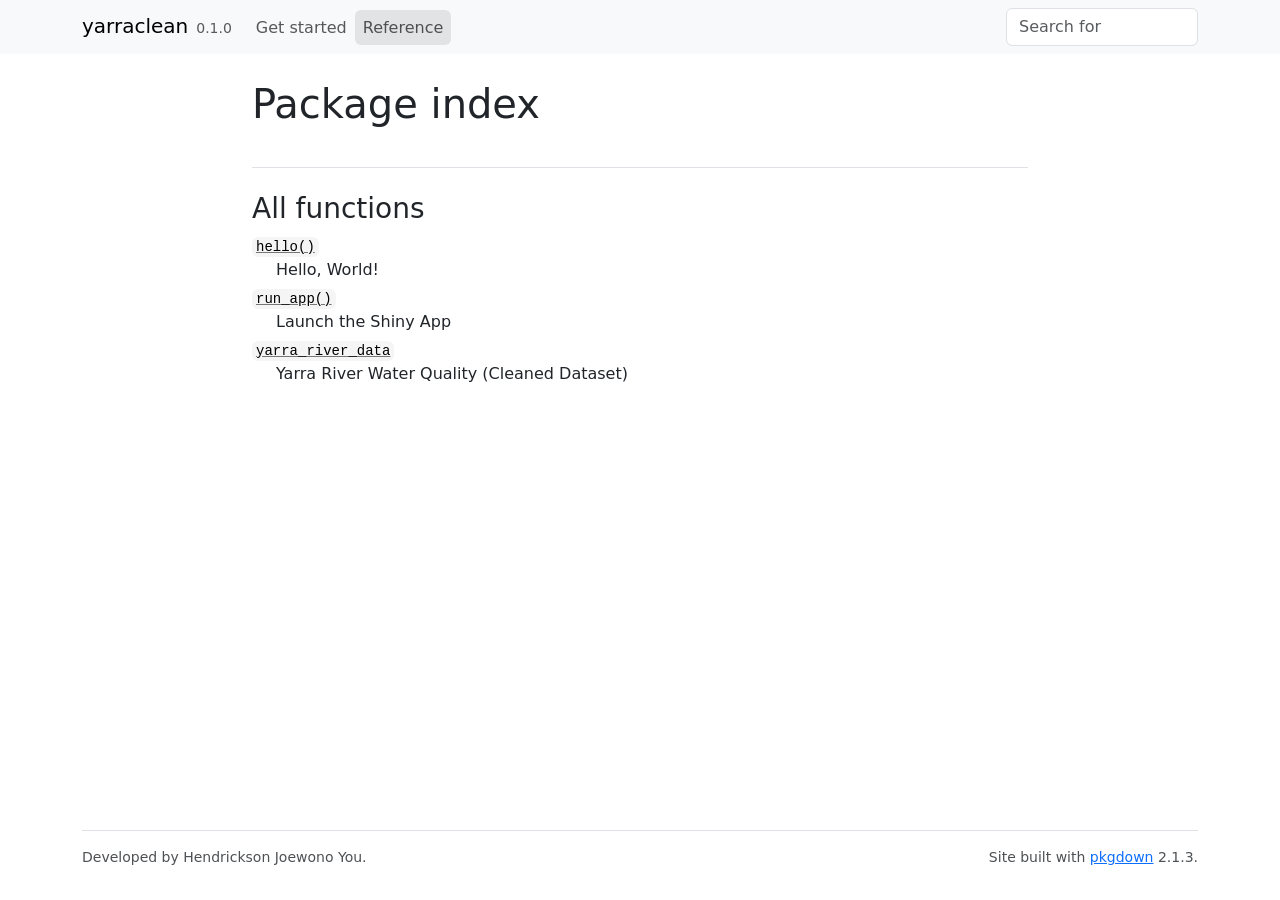
==== docs/reference/index.html @ 2f77b68e "git add docs" ====
<!DOCTYPE html>
<!-- Generated by pkgdown: do not edit by hand --><html lang="en"><head><meta http-equiv="Content-Type" content="text/html; charset=UTF-8"><meta charset="utf-8"><meta http-equiv="X-UA-Compatible" content="IE=edge"><meta name="viewport" content="width=device-width, initial-scale=1, shrink-to-fit=no"><title>Package index • yarraclean</title><script src="../deps/jquery-3.6.0/jquery-3.6.0.min.js"></script><meta name="viewport" content="width=device-width, initial-scale=1, shrink-to-fit=no"><link href="../deps/bootstrap-5.3.1/bootstrap.min.css" rel="stylesheet"><script src="../deps/bootstrap-5.3.1/bootstrap.bundle.min.js"></script><link href="../deps/font-awesome-6.5.2/css/all.min.css" rel="stylesheet"><link href="../deps/font-awesome-6.5.2/css/v4-shims.min.css" rel="stylesheet"><script src="../deps/headroom-0.11.0/headroom.min.js"></script><script src="../deps/headroom-0.11.0/jQuery.headroom.min.js"></script><script src="../deps/bootstrap-toc-1.0.1/bootstrap-toc.min.js"></script><script src="../deps/clipboard.js-2.0.11/clipboard.min.js"></script><script src="../deps/search-1.0.0/autocomplete.jquery.min.js"></script><script src="../deps/search-1.0.0/fuse.min.js"></script><script src="../deps/search-1.0.0/mark.min.js"></script><!-- pkgdown --><script src="../pkgdown.js"></script><meta property="og:title" content="Package index"></head><body>
    <a href="#main" class="visually-hidden-focusable">Skip to contents</a>


    <nav class="navbar navbar-expand-lg fixed-top bg-light" data-bs-theme="light" aria-label="Site navigation"><div class="container">

    <a class="navbar-brand me-2" href="../index.html">yarraclean</a>

    <small class="nav-text text-muted me-auto" data-bs-toggle="tooltip" data-bs-placement="bottom" title="">0.1.0</small>


    <button class="navbar-toggler" type="button" data-bs-toggle="collapse" data-bs-target="#navbar" aria-controls="navbar" aria-expanded="false" aria-label="Toggle navigation">
      <span class="navbar-toggler-icon"></span>
    </button>

    <div id="navbar" class="collapse navbar-collapse ms-3">
      <ul class="navbar-nav me-auto"><li class="nav-item"><a class="nav-link" href="../articles/yarraclean.html">Get started</a></li>
<li class="active nav-item"><a class="nav-link" href="../reference/index.html">Reference</a></li>
      </ul><ul class="navbar-nav"><li class="nav-item"><form class="form-inline" role="search">
 <input class="form-control" type="search" name="search-input" id="search-input" autocomplete="off" aria-label="Search site" placeholder="Search for" data-search-index="../search.json"></form></li>
      </ul></div>


  </div>
</nav><div class="container template-reference-index">
<div class="row">
  <main id="main" class="col-md-9"><div class="page-header">

      <h1>Package index</h1>
    </div>

    <div class="section level2">
      <h2 id="all-functions">All functions<a class="anchor" aria-label="anchor" href="#all-functions"></a></h2>




    </div><div class="section level2">




      <dl><dt>

          <code><a href="hello.html">hello()</a></code>

        </dt>
        <dd>Hello, World!</dd>
      </dl><dl><dt>

          <code><a href="run_app.html">run_app()</a></code>

        </dt>
        <dd>Launch the Shiny App</dd>
      </dl><dl><dt>

          <code><a href="yarra_river_data.html">yarra_river_data</a></code>

        </dt>
        <dd>Yarra River Water Quality (Cleaned Dataset)</dd>
      </dl></div>
  </main></div>


    <footer><div class="pkgdown-footer-left">
  <p>Developed by Hendrickson Joewono You.</p>
</div>

<div class="pkgdown-footer-right">
  <p>Site built with <a href="https://pkgdown.r-lib.org/" class="external-link">pkgdown</a> 2.1.3.</p>
</div>

    </footer></div>





  </body></html>
---- docs/deps/font-awesome-6.5.2/css/v4-shims.min.css ----
/*!
 * Font Awesome Free 6.5.2 by @fontawesome - https://fontawesome.com
 * License - https://fontawesome.com/license/free (Icons: CC BY 4.0, Fonts: SIL OFL 1.1, Code: MIT License)
 * Copyright 2024 Fonticons, Inc.
 */
.fa.fa-glass:before{content:"\f000"}.fa.fa-envelope-o{font-family:"Font Awesome 6 Free";font-weight:400}.fa.fa-envelope-o:before{content:"\f0e0"}.fa.fa-star-o{font-family:"Font Awesome 6 Free";font-weight:400}.fa.fa-star-o:before{content:"\f005"}.fa.fa-close:before,.fa.fa-remove:before{content:"\f00d"}.fa.fa-gear:before{content:"\f013"}.fa.fa-trash-o{font-family:"Font Awesome 6 Free";font-weight:400}.fa.fa-trash-o:before{content:"\f2ed"}.fa.fa-home:before{content:"\f015"}.fa.fa-file-o{font-family:"Font Awesome 6 Free";font-weight:400}.fa.fa-file-o:before{content:"\f15b"}.fa.fa-clock-o{font-family:"Font Awesome 6 Free";font-weight:400}.fa.fa-clock-o:before{content:"\f017"}.fa.fa-arrow-circle-o-down{font-family:"Font Awesome 6 Free";font-weight:400}.fa.fa-arrow-circle-o-down:before{content:"\f358"}.fa.fa-arrow-circle-o-up{font-family:"Font Awesome 6 Free";font-weight:400}.fa.fa-arrow-circle-o-up:before{content:"\f35b"}.fa.fa-play-circle-o{font-family:"Font Awesome 6 Free";font-weight:400}.fa.fa-play-circle-o:before{content:"\f144"}.fa.fa-repeat:before,.fa.fa-rotate-right:before{content:"\f01e"}.fa.fa-refresh:before{content:"\f021"}.fa.fa-list-alt{font-family:"Font Awesome 6 Free";font-weight:400}.fa.fa-list-alt:before{content:"\f022"}.fa.fa-dedent:before{content:"\f03b"}.fa.fa-video-camera:before{content:"\f03d"}.fa.fa-picture-o{font-family:"Font Awesome 6 Free";font-weight:400}.fa.fa-picture-o:before{content:"\f03e"}.fa.fa-photo{font-family:"Font Awesome 6 Free";font-weight:400}.fa.fa-photo:before{content:"\f03e"}.fa.fa-image{font-family:"Font Awesome 6 Free";font-weight:400}.fa.fa-image:before{content:"\f03e"}.fa.fa-map-marker:before{content:"\f3c5"}.fa.fa-pencil-square-o{font-family:"Font Awesome 6 Free";font-weight:400}.fa.fa-pencil-square-o:before{content:"\f044"}.fa.fa-edit{font-family:"Font Awesome 6 Free";font-weight:400}.fa.fa-edit:before{content:"\f044"}.fa.fa-share-square-o:before{content:"\f14d"}.fa.fa-check-square-o{font-family:"Font Awesome 6 Free";font-weight:400}.fa.fa-check-square-o:before{content:"\f14a"}.fa.fa-arrows:before{content:"\f0b2"}.fa.fa-times-circle-o{font-family:"Font Awesome 6 Free";font-weight:400}.fa.fa-times-circle-o:before{content:"\f057"}.fa.fa-check-circle-o{font-family:"Font Awesome 6 Free";font-weight:400}.fa.fa-check-circle-o:before{content:"\f058"}.fa.fa-mail-forward:before{content:"\f064"}.fa.fa-expand:before{content:"\f424"}.fa.fa-compress:before{content:"\f422"}.fa.fa-eye,.fa.fa-eye-slash{font-family:"Font Awesome 6 Free";font-weight:400}.fa.fa-warning:before{content:"\f071"}.fa.fa-calendar:before{content:"\f073"}.fa.fa-arrows-v:before{content:"\f338"}.fa.fa-arrows-h:before{content:"\f337"}.fa.fa-bar-chart-o:before,.fa.fa-bar-chart:before{content:"\e0e3"}.fa.fa-twitter-square{font-family:"Font Awesome 6 Brands";font-weight:400}.fa.fa-twitter-square:before{content:"\f081"}.fa.fa-facebook-square{font-family:"Font Awesome 6 Brands";font-weight:400}.fa.fa-facebook-square:before{content:"\f082"}.fa.fa-gears:before{content:"\f085"}.fa.fa-thumbs-o-up{font-family:"Font Awesome 6 Free";font-weight:400}.fa.fa-thumbs-o-up:before{content:"\f164"}.fa.fa-thumbs-o-down{font-family:"Font Awesome 6 Free";font-weight:400}.fa.fa-thumbs-o-down:before{content:"\f165"}.fa.fa-heart-o{font-family:"Font Awesome 6 Free";font-weight:400}.fa.fa-heart-o:before{content:"\f004"}.fa.fa-sign-out:before{content:"\f2f5"}.fa.fa-linkedin-square{font-family:"Font Awesome 6 Brands";font-weight:400}.fa.fa-linkedin-square:before{content:"\f08c"}.fa.fa-thumb-tack:before{content:"\f08d"}.fa.fa-external-link:before{content:"\f35d"}.fa.fa-sign-in:before{content:"\f2f6"}.fa.fa-github-square{font-family:"Font Awesome 6 Brands";font-weight:400}.fa.fa-github-square:before{content:"\f092"}.fa.fa-lemon-o{font-family:"Font Awesome 6 Free";font-weight:400}.fa.fa-lemon-o:before{content:"\f094"}.fa.fa-square-o{font-family:"Font Awesome 6 Free";font-weight:400}.fa.fa-square-o:before{content:"\f0c8"}.fa.fa-bookmark-o{font-family:"Font Awesome 6 Free";font-weight:400}.fa.fa-bookmark-o:before{content:"\f02e"}.fa.fa-facebook,.fa.fa-twitter{font-family:"Font Awesome 6 Brands";font-weight:400}.fa.fa-facebook:before{content:"\f39e"}.fa.fa-facebook-f{font-family:"Font Awesome 6 Brands";font-weight:400}.fa.fa-facebook-f:before{content:"\f39e"}.fa.fa-github{font-family:"Font Awesome 6 Brands";font-weight:400}.fa.fa-credit-card{font-family:"Font Awesome 6 Free";font-weight:400}.fa.fa-feed:before{content:"\f09e"}.fa.fa-hdd-o{font-family:"Font Awesome 6 Free";font-weight:400}.fa.fa-hdd-o:before{content:"\f0a0"}.fa.fa-hand-o-right{font-family:"Font Awesome 6 Free";font-weight:400}.fa.fa-hand-o-right:before{content:"\f0a4"}.fa.fa-hand-o-left{font-family:"Font Awesome 6 Free";font-weight:400}.fa.fa-hand-o-left:before{content:"\f0a5"}.fa.fa-hand-o-up{font-family:"Font Awesome 6 Free";font-weight:400}.fa.fa-hand-o-up:before{content:"\f0a6"}.fa.fa-hand-o-down{font-family:"Font Awesome 6 Free";font-weight:400}.fa.fa-hand-o-down:before{content:"\f0a7"}.fa.fa-globe:before{content:"\f57d"}.fa.fa-tasks:before{content:"\f828"}.fa.fa-arrows-alt:before{content:"\f31e"}.fa.fa-group:before{content:"\f0c0"}.fa.fa-chain:before{content:"\f0c1"}.fa.fa-cut:before{content:"\f0c4"}.fa.fa-files-o{font-family:"Font Awesome 6 Free";font-weight:400}.fa.fa-files-o:before{content:"\f0c5"}.fa.fa-floppy-o{font-family:"Font Awesome 6 Free";font-weight:400}.fa.fa-floppy-o:before{content:"\f0c7"}.fa.fa-save{font-family:"Font Awesome 6 Free";font-weight:400}.fa.fa-save:before{content:"\f0c7"}.fa.fa-navicon:before,.fa.fa-reorder:before{content:"\f0c9"}.fa.fa-magic:before{content:"\e2ca"}.fa.fa-pinterest,.fa.fa-pinterest-square{font-family:"Font Awesome 6 Brands";font-weight:400}.fa.fa-pinterest-square:before{content:"\f0d3"}.fa.fa-google-plus-square{font-family:"Font Awesome 6 Brands";font-weight:400}.fa.fa-google-plus-square:before{content:"\f0d4"}.fa.fa-google-plus{font-family:"Font Awesome 6 Brands";font-weight:400}.fa.fa-google-plus:before{content:"\f0d5"}.fa.fa-money:before{content:"\f3d1"}.fa.fa-unsorted:before{content:"\f0dc"}.fa.fa-sort-desc:before{content:"\f0dd"}.fa.fa-sort-asc:before{content:"\f0de"}.fa.fa-linkedin{font-family:"Font Awesome 6 Brands";font-weight:400}.fa.fa-linkedin:before{content:"\f0e1"}.fa.fa-rotate-left:before{content:"\f0e2"}.fa.fa-legal:before{content:"\f0e3"}.fa.fa-dashboard:before,.fa.fa-tachometer:before{content:"\f625"}.fa.fa-comment-o{font-family:"Font Awesome 6 Free";font-weight:400}.fa.fa-comment-o:before{content:"\f075"}.fa.fa-comments-o{font-family:"Font Awesome 6 Free";font-weight:400}.fa.fa-comments-o:before{content:"\f086"}.fa.fa-flash:before{content:"\f0e7"}.fa.fa-clipboard:before{content:"\f0ea"}.fa.fa-lightbulb-o{font-family:"Font Awesome 6 Free";font-weight:400}.fa.fa-lightbulb-o:before{content:"\f0eb"}.fa.fa-exchange:before{content:"\f362"}.fa.fa-cloud-download:before{content:"\f0ed"}.fa.fa-cloud-upload:before{content:"\f0ee"}.fa.fa-bell-o{font-family:"Font Awesome 6 Free";font-weight:400}.fa.fa-bell-o:before{content:"\f0f3"}.fa.fa-cutlery:before{content:"\f2e7"}.fa.fa-file-text-o{font-family:"Font Awesome 6 Free";font-weight:400}.fa.fa-file-text-o:before{content:"\f15c"}.fa.fa-building-o{font-family:"Font Awesome 6 Free";font-weight:400}.fa.fa-building-o:before{content:"\f1ad"}.fa.fa-hospital-o{font-family:"Font Awesome 6 Free";font-weight:400}.fa.fa-hospital-o:before{content:"\f0f8"}.fa.fa-tablet:before{content:"\f3fa"}.fa.fa-mobile-phone:before,.fa.fa-mobile:before{content:"\f3cd"}.fa.fa-circle-o{font-family:"Font Awesome 6 Free";font-weight:400}.fa.fa-circle-o:before{content:"\f111"}.fa.fa-mail-reply:before{content:"\f3e5"}.fa.fa-github-alt{font-family:"Font Awesome 6 Brands";font-weight:400}.fa.fa-folder-o{font-family:"Font Awesome 6 Free";font-weight:400}.fa.fa-folder-o:before{content:"\f07b"}.fa.fa-folder-open-o{font-family:"Font Awesome 6 Free";font-weight:400}.fa.fa-folder-open-o:before{content:"\f07c"}.fa.fa-smile-o{font-family:"Font Awesome 6 Free";font-weight:400}.fa.fa-smile-o:before{content:"\f118"}.fa.fa-frown-o{font-family:"Font Awesome 6 Free";font-weight:400}.fa.fa-frown-o:before{content:"\f119"}.fa.fa-meh-o{font-family:"Font Awesome 6 Free";font-weight:400}.fa.fa-meh-o:before{content:"\f11a"}.fa.fa-keyboard-o{font-family:"Font Awesome 6 Free";font-weight:400}.fa.fa-keyboard-o:before{content:"\f11c"}.fa.fa-flag-o{font-family:"Font Awesome 6 Free";font-weight:400}.fa.fa-flag-o:before{content:"\f024"}.fa.fa-mail-reply-all:before{content:"\f122"}.fa.fa-star-half-o{font-family:"Font Awesome 6 Free";font-weight:400}.fa.fa-star-half-o:before{content:"\f5c0"}.fa.fa-star-half-empty{font-family:"Font Awesome 6 Free";font-weight:400}.fa.fa-star-half-empty:before{content:"\f5c0"}.fa.fa-star-half-full{font-family:"Font Awesome 6 Free";font-weight:400}.fa.fa-star-half-full:before{content:"\f5c0"}.fa.fa-code-fork:before{content:"\f126"}.fa.fa-chain-broken:before,.fa.fa-unlink:before{content:"\f127"}.fa.fa-calendar-o{font-family:"Font Awesome 6 Free";font-weight:400}.fa.fa-calendar-o:before{content:"\f133"}.fa.fa-css3,.fa.fa-html5,.fa.fa-maxcdn{font-family:"Font Awesome 6 Brands";font-weight:400}.fa.fa-unlock-alt:before{content:"\f09c"}.fa.fa-minus-square-o{font-family:"Font Awesome 6 Free";font-weight:400}.fa.fa-minus-square-o:before{content:"\f146"}.fa.fa-level-up:before{content:"\f3bf"}.fa.fa-level-down:before{content:"\f3be"}.fa.fa-pencil-square:before{content:"\f14b"}.fa.fa-external-link-square:before{content:"\f360"}.fa.fa-compass{font-family:"Font Awesome 6 Free";font-weight:400}.fa.fa-caret-square-o-down{font-family:"Font Awesome 6 Free";font-weight:400}.fa.fa-caret-square-o-down:before{content:"\f150"}.fa.fa-toggle-down{font-family:"Font Awesome 6 Free";font-weight:400}.fa.fa-toggle-down:before{content:"\f150"}.fa.fa-caret-square-o-up{font-family:"Font Awesome 6 Free";font-weight:400}.fa.fa-caret-square-o-up:before{content:"\f151"}.fa.fa-toggle-up{font-family:"Font Awesome 6 Free";font-weight:400}.fa.fa-toggle-up:before{content:"\f151"}.fa.fa-caret-square-o-right{font-family:"Font Awesome 6 Free";font-weight:400}.fa.fa-caret-square-o-right:before{content:"\f152"}.fa.fa-toggle-right{font-family:"Font Awesome 6 Free";font-weight:400}.fa.fa-toggle-right:before{content:"\f152"}.fa.fa-eur:before,.fa.fa-euro:before{content:"\f153"}.fa.fa-gbp:before{content:"\f154"}.fa.fa-dollar:before,.fa.fa-usd:before{content:"\24"}.fa.fa-inr:before,.fa.fa-rupee:before{content:"\e1bc"}.fa.fa-cny:before,.fa.fa-jpy:before,.fa.fa-rmb:before,.fa.fa-yen:before{content:"\f157"}.fa.fa-rouble:before,.fa.fa-rub:before,.fa.fa-ruble:before{content:"\f158"}.fa.fa-krw:before,.fa.fa-won:before{content:"\f159"}.fa.fa-bitcoin,.fa.fa-btc{font-family:"Font Awesome 6 Brands";font-weight:400}.fa.fa-bitcoin:before{content:"\f15a"}.fa.fa-file-text:before{content:"\f15c"}.fa.fa-sort-alpha-asc:before{content:"\f15d"}.fa.fa-sort-alpha-desc:before{content:"\f881"}.fa.fa-sort-amount-asc:before{content:"\f884"}.fa.fa-sort-amount-desc:before{content:"\f160"}.fa.fa-sort-numeric-asc:before{content:"\f162"}.fa.fa-sort-numeric-desc:before{content:"\f886"}.fa.fa-youtube-square{font-family:"Font Awesome 6 Brands";font-weight:400}.fa.fa-youtube-square:before{content:"\f431"}.fa.fa-xing,.fa.fa-xing-square,.fa.fa-youtube{font-family:"Font Awesome 6 Brands";font-weight:400}.fa.fa-xing-square:before{content:"\f169"}.fa.fa-youtube-play{font-family:"Font Awesome 6 Brands";font-weight:400}.fa.fa-youtube-play:before{content:"\f167"}.fa.fa-adn,.fa.fa-bitbucket,.fa.fa-bitbucket-square,.fa.fa-dropbox,.fa.fa-flickr,.fa.fa-instagram,.fa.fa-stack-overflow{font-family:"Font Awesome 6 Brands";font-weight:400}.fa.fa-bitbucket-square:before{content:"\f171"}.fa.fa-tumblr,.fa.fa-tumblr-square{font-family:"Font Awesome 6 Brands";font-weight:400}.fa.fa-tumblr-square:before{content:"\f174"}.fa.fa-long-arrow-down:before{content:"\f309"}.fa.fa-long-arrow-up:before{content:"\f30c"}.fa.fa-long-arrow-left:before{content:"\f30a"}.fa.fa-long-arrow-right:before{content:"\f30b"}.fa.fa-android,.fa.fa-apple,.fa.fa-dribbble,.fa.fa-foursquare,.fa.fa-gittip,.fa.fa-gratipay,.fa.fa-linux,.fa.fa-skype,.fa.fa-trello,.fa.fa-windows{font-family:"Font Awesome 6 Brands";font-weight:400}.fa.fa-gittip:before{content:"\f184"}.fa.fa-sun-o{font-family:"Font Awesome 6 Free";font-weight:400}.fa.fa-sun-o:before{content:"\f185"}.fa.fa-moon-o{font-family:"Font Awesome 6 Free";font-weight:400}.fa.fa-moon-o:before{content:"\f186"}.fa.fa-pagelines,.fa.fa-renren,.fa.fa-stack-exchange,.fa.fa-vk,.fa.fa-weibo{font-family:"Font Awesome 6 Brands";font-weight:400}.fa.fa-arrow-circle-o-right{font-family:"Font Awesome 6 Free";font-weight:400}.fa.fa-arrow-circle-o-right:before{content:"\f35a"}.fa.fa-arrow-circle-o-left{font-family:"Font Awesome 6 Free";font-weight:400}.fa.fa-arrow-circle-o-left:before{content:"\f359"}.fa.fa-caret-square-o-left{font-family:"Font Awesome 6 Free";font-weight:400}.fa.fa-caret-square-o-left:before{content:"\f191"}.fa.fa-toggle-left{font-family:"Font Awesome 6 Free";font-weight:400}.fa.fa-toggle-left:before{content:"\f191"}.fa.fa-dot-circle-o{font-family:"Font Awesome 6 Free";font-weight:400}.fa.fa-dot-circle-o:before{content:"\f192"}.fa.fa-vimeo-square{font-family:"Font Awesome 6 Brands";font-weight:400}.fa.fa-vimeo-square:before{content:"\f194"}.fa.fa-try:before,.fa.fa-turkish-lira:before{content:"\e2bb"}.fa.fa-plus-square-o{font-family:"Font Awesome 6 Free";font-weight:400}.fa.fa-plus-square-o:before{content:"\f0fe"}.fa.fa-openid,.fa.fa-slack,.fa.fa-wordpress{font-family:"Font Awesome 6 Brands";font-weight:400}.fa.fa-bank:before,.fa.fa-institution:before{content:"\f19c"}.fa.fa-mortar-board:before{content:"\f19d"}.fa.fa-google,.fa.fa-reddit,.fa.fa-reddit-square,.fa.fa-yahoo{font-family:"Font Awesome 6 Brands";font-weight:400}.fa.fa-reddit-square:before{content:"\f1a2"}.fa.fa-behance,.fa.fa-behance-square,.fa.fa-delicious,.fa.fa-digg,.fa.fa-drupal,.fa.fa-joomla,.fa.fa-pied-piper-alt,.fa.fa-pied-piper-pp,.fa.fa-stumbleupon,.fa.fa-stumbleupon-circle{font-family:"Font Awesome 6 Brands";font-weight:400}.fa.fa-behance-square:before{content:"\f1b5"}.fa.fa-steam,.fa.fa-steam-square{font-family:"Font Awesome 6 Brands";font-weight:400}.fa.fa-steam-square:before{content:"\f1b7"}.fa.fa-automobile:before{content:"\f1b9"}.fa.fa-cab:before{content:"\f1ba"}.fa.fa-deviantart,.fa.fa-soundcloud,.fa.fa-spotify{font-family:"Font Awesome 6 Brands";font-weight:400}.fa.fa-file-pdf-o{font-family:"Font Awesome 6 Free";font-weight:400}.fa.fa-file-pdf-o:before{content:"\f1c1"}.fa.fa-file-word-o{font-family:"Font Awesome 6 Free";font-weight:400}.fa.fa-file-word-o:before{content:"\f1c2"}.fa.fa-file-excel-o{font-family:"Font Awesome 6 Free";font-weight:400}.fa.fa-file-excel-o:before{content:"\f1c3"}.fa.fa-file-powerpoint-o{font-family:"Font Awesome 6 Free";font-weight:400}.fa.fa-file-powerpoint-o:before{content:"\f1c4"}.fa.fa-file-image-o{font-family:"Font Awesome 6 Free";font-weight:400}.fa.fa-file-image-o:before{content:"\f1c5"}.fa.fa-file-photo-o{font-family:"Font Awesome 6 Free";font-weight:400}.fa.fa-file-photo-o:before{content:"\f1c5"}.fa.fa-file-picture-o{font-family:"Font Awesome 6 Free";font-weight:400}.fa.fa-file-picture-o:before{content:"\f1c5"}.fa.fa-file-archive-o{font-family:"Font Awesome 6 Free";font-weight:400}.fa.fa-file-archive-o:before{content:"\f1c6"}.fa.fa-file-zip-o{font-family:"Font Awesome 6 Free";font-weight:400}.fa.fa-file-zip-o:before{content:"\f1c6"}.fa.fa-file-audio-o{font-family:"Font Awesome 6 Free";font-weight:400}.fa.fa-file-audio-o:before{content:"\f1c7"}.fa.fa-file-sound-o{font-family:"Font Awesome 6 Free";font-weight:400}.fa.fa-file-sound-o:before{content:"\f1c7"}.fa.fa-file-video-o{font-family:"Font Awesome 6 Free";font-weight:400}.fa.fa-file-video-o:before{content:"\f1c8"}.fa.fa-file-movie-o{font-family:"Font Awesome 6 Free";font-weight:400}.fa.fa-file-movie-o:before{content:"\f1c8"}.fa.fa-file-code-o{font-family:"Font Awesome 6 Free";font-weight:400}.fa.fa-file-code-o:before{content:"\f1c9"}.fa.fa-codepen,.fa.fa-jsfiddle,.fa.fa-vine{font-family:"Font Awesome 6 Brands";font-weight:400}.fa.fa-life-bouy:before,.fa.fa-life-buoy:before,.fa.fa-life-saver:before,.fa.fa-support:before{content:"\f1cd"}.fa.fa-circle-o-notch:before{content:"\f1ce"}.fa.fa-ra,.fa.fa-rebel{font-family:"Font Awesome 6 Brands";font-weight:400}.fa.fa-ra:before{content:"\f1d0"}.fa.fa-resistance{font-family:"Font Awesome 6 Brands";font-weight:400}.fa.fa-resistance:before{content:"\f1d0"}.fa.fa-empire,.fa.fa-ge{font-family:"Font Awesome 6 Brands";font-weight:400}.fa.fa-ge:before{content:"\f1d1"}.fa.fa-git-square{font-family:"Font Awesome 6 Brands";font-weight:400}.fa.fa-git-square:before{content:"\f1d2"}.fa.fa-git,.fa.fa-hacker-news,.fa.fa-y-combinator-square{font-family:"Font Awesome 6 Brands";font-weight:400}.fa.fa-y-combinator-square:before{content:"\f1d4"}.fa.fa-yc-square{font-family:"Font Awesome 6 Brands";font-weight:400}.fa.fa-yc-square:before{content:"\f1d4"}.fa.fa-qq,.fa.fa-tencent-weibo,.fa.fa-wechat,.fa.fa-weixin{font-family:"Font Awesome 6 Brands";font-weight:400}.fa.fa-wechat:before{content:"\f1d7"}.fa.fa-send:before{content:"\f1d8"}.fa.fa-paper-plane-o{font-family:"Font Awesome 6 Free";font-weight:400}.fa.fa-paper-plane-o:before{content:"\f1d8"}.fa.fa-send-o{font-family:"Font Awesome 6 Free";font-weight:400}.fa.fa-send-o:before{content:"\f1d8"}.fa.fa-circle-thin{font-family:"Font Awesome 6 Free";font-weight:400}.fa.fa-circle-thin:before{content:"\f111"}.fa.fa-header:before{content:"\f1dc"}.fa.fa-futbol-o{font-family:"Font Awesome 6 Free";font-weight:400}.fa.fa-futbol-o:before{content:"\f1e3"}.fa.fa-soccer-ball-o{font-family:"Font Awesome 6 Free";font-weight:400}.fa.fa-soccer-ball-o:before{content:"\f1e3"}.fa.fa-slideshare,.fa.fa-twitch,.fa.fa-yelp{font-family:"Font Awesome 6 Brands";font-weight:400}.fa.fa-newspaper-o{font-family:"Font Awesome 6 Free";font-weight:400}.fa.fa-newspaper-o:before{content:"\f1ea"}.fa.fa-cc-amex,.fa.fa-cc-discover,.fa.fa-cc-mastercard,.fa.fa-cc-paypal,.fa.fa-cc-stripe,.fa.fa-cc-visa,.fa.fa-google-wallet,.fa.fa-paypal{font-family:"Font Awesome 6 Brands";font-weight:400}.fa.fa-bell-slash-o{font-family:"Font Awesome 6 Free";font-weight:400}.fa.fa-bell-slash-o:before{content:"\f1f6"}.fa.fa-trash:before{content:"\f2ed"}.fa.fa-copyright{font-family:"Font Awesome 6 Free";font-weight:400}.fa.fa-eyedropper:before{content:"\f1fb"}.fa.fa-area-chart:before{content:"\f1fe"}.fa.fa-pie-chart:before{content:"\f200"}.fa.fa-line-chart:before{content:"\f201"}.fa.fa-lastfm,.fa.fa-lastfm-square{font-family:"Font Awesome 6 Brands";font-weight:400}.fa.fa-lastfm-square:before{content:"\f203"}.fa.fa-angellist,.fa.fa-ioxhost{font-family:"Font Awesome 6 Brands";font-weight:400}.fa.fa-cc{font-family:"Font Awesome 6 Free";font-weight:400}.fa.fa-cc:before{content:"\f20a"}.fa.fa-ils:before,.fa.fa-shekel:before,.fa.fa-sheqel:before{content:"\f20b"}.fa.fa-buysellads,.fa.fa-connectdevelop,.fa.fa-dashcube,.fa.fa-forumbee,.fa.fa-leanpub,.fa.fa-sellsy,.fa.fa-shirtsinbulk,.fa.fa-simplybuilt,.fa.fa-skyatlas{font-family:"Font Awesome 6 Brands";font-weight:400}.fa.fa-diamond{font-family:"Font Awesome 6 Free";font-weight:400}.fa.fa-diamond:before{content:"\f3a5"}.fa.fa-intersex:before,.fa.fa-transgender:before{content:"\f224"}.fa.fa-transgender-alt:before{content:"\f225"}.fa.fa-facebook-official{font-family:"Font Awesome 6 Brands";font-weight:400}.fa.fa-facebook-official:before{content:"\f09a"}.fa.fa-pinterest-p,.fa.fa-whatsapp{font-family:"Font Awesome 6 Brands";font-weight:400}.fa.fa-hotel:before{content:"\f236"}.fa.fa-medium,.fa.fa-viacoin,.fa.fa-y-combinator,.fa.fa-yc{font-family:"Font Awesome 6 Brands";font-weight:400}.fa.fa-yc:before{content:"\f23b"}.fa.fa-expeditedssl,.fa.fa-opencart,.fa.fa-optin-monster{font-family:"Font Awesome 6 Brands";font-weight:400}.fa.fa-battery-4:before,.fa.fa-battery:before{content:"\f240"}.fa.fa-battery-3:before{content:"\f241"}.fa.fa-battery-2:before{content:"\f242"}.fa.fa-battery-1:before{content:"\f243"}.fa.fa-battery-0:before{content:"\f244"}.fa.fa-object-group,.fa.fa-object-ungroup,.fa.fa-sticky-note-o{font-family:"Font Awesome 6 Free";font-weight:400}.fa.fa-sticky-note-o:before{content:"\f249"}.fa.fa-cc-diners-club,.fa.fa-cc-jcb{font-family:"Font Awesome 6 Brands";font-weight:400}.fa.fa-clone{font-family:"Font Awesome 6 Free";font-weight:400}.fa.fa-hourglass-o:before{content:"\f254"}.fa.fa-hourglass-1:before{content:"\f251"}.fa.fa-hourglass-2:before{content:"\f252"}.fa.fa-hourglass-3:before{content:"\f253"}.fa.fa-hand-rock-o{font-family:"Font Awesome 6 Free";font-weight:400}.fa.fa-hand-rock-o:before{content:"\f255"}.fa.fa-hand-grab-o{font-family:"Font Awesome 6 Free";font-weight:400}.fa.fa-hand-grab-o:before{content:"\f255"}.fa.fa-hand-paper-o{font-family:"Font Awesome 6 Free";font-weight:400}.fa.fa-hand-paper-o:before{content:"\f256"}.fa.fa-hand-stop-o{font-family:"Font Awesome 6 Free";font-weight:400}.fa.fa-hand-stop-o:before{content:"\f256"}.fa.fa-hand-scissors-o{font-family:"Font Awesome 6 Free";font-weight:400}.fa.fa-hand-scissors-o:before{content:"\f257"}.fa.fa-hand-lizard-o{font-family:"Font Awesome 6 Free";font-weight:400}.fa.fa-hand-lizard-o:before{content:"\f258"}.fa.fa-hand-spock-o{font-family:"Font Awesome 6 Free";font-weight:400}.fa.fa-hand-spock-o:before{content:"\f259"}.fa.fa-hand-pointer-o{font-family:"Font Awesome 6 Free";font-weight:400}.fa.fa-hand-pointer-o:before{content:"\f25a"}.fa.fa-hand-peace-o{font-family:"Font Awesome 6 Free";font-weight:400}.fa.fa-hand-peace-o:before{content:"\f25b"}.fa.fa-registered{font-family:"Font Awesome 6 Free";font-weight:400}.fa.fa-creative-commons,.fa.fa-gg,.fa.fa-gg-circle,.fa.fa-odnoklassniki,.fa.fa-odnoklassniki-square{font-family:"Font Awesome 6 Brands";font-weight:400}.fa.fa-odnoklassniki-square:before{content:"\f264"}.fa.fa-chrome,.fa.fa-firefox,.fa.fa-get-pocket,.fa.fa-internet-explorer,.fa.fa-opera,.fa.fa-safari,.fa.fa-wikipedia-w{font-family:"Font Awesome 6 Brands";font-weight:400}.fa.fa-television:before{content:"\f26c"}.fa.fa-500px,.fa.fa-amazon,.fa.fa-contao{font-family:"Font Awesome 6 Brands";font-weight:400}.fa.fa-calendar-plus-o{font-family:"Font Awesome 6 Free";font-weight:400}.fa.fa-calendar-plus-o:before{content:"\f271"}.fa.fa-calendar-minus-o{font-family:"Font Awesome 6 Free";font-weight:400}.fa.fa-calendar-minus-o:before{content:"\f272"}.fa.fa-calendar-times-o{font-family:"Font Awesome 6 Free";font-weight:400}.fa.fa-calendar-times-o:before{content:"\f273"}.fa.fa-calendar-check-o{font-family:"Font Awesome 6 Free";font-weight:400}.fa.fa-calendar-check-o:before{content:"\f274"}.fa.fa-map-o{font-family:"Font Awesome 6 Free";font-weight:400}.fa.fa-map-o:before{content:"\f279"}.fa.fa-commenting:before{content:"\f4ad"}.fa.fa-commenting-o{font-family:"Font Awesome 6 Free";font-weight:400}.fa.fa-commenting-o:before{content:"\f4ad"}.fa.fa-houzz,.fa.fa-vimeo{font-family:"Font Awesome 6 Brands";font-weight:400}.fa.fa-vimeo:before{content:"\f27d"}.fa.fa-black-tie,.fa.fa-edge,.fa.fa-fonticons,.fa.fa-reddit-alien{font-family:"Font Awesome 6 Brands";font-weight:400}.fa.fa-credit-card-alt:before{content:"\f09d"}.fa.fa-codiepie,.fa.fa-fort-awesome,.fa.fa-mixcloud,.fa.fa-modx,.fa.fa-product-hunt,.fa.fa-scribd,.fa.fa-usb{font-family:"Font Awesome 6 Brands";font-weight:400}.fa.fa-pause-circle-o{font-family:"Font Awesome 6 Free";font-weight:400}.fa.fa-pause-circle-o:before{content:"\f28b"}.fa.fa-stop-circle-o{font-family:"Font Awesome 6 Free";font-weight:400}.fa.fa-stop-circle-o:before{content:"\f28d"}.fa.fa-bluetooth,.fa.fa-bluetooth-b,.fa.fa-envira,.fa.fa-gitlab,.fa.fa-wheelchair-alt,.fa.fa-wpbeginner,.fa.fa-wpforms{font-family:"Font Awesome 6 Brands";font-weight:400}.fa.fa-wheelchair-alt:before{content:"\f368"}.fa.fa-question-circle-o{font-family:"Font Awesome 6 Free";font-weight:400}.fa.fa-question-circle-o:before{content:"\f059"}.fa.fa-volume-control-phone:before{content:"\f2a0"}.fa.fa-asl-interpreting:before{content:"\f2a3"}.fa.fa-deafness:before,.fa.fa-hard-of-hearing:before{content:"\f2a4"}.fa.fa-glide,.fa.fa-glide-g{font-family:"Font Awesome 6 Brands";font-weight:400}.fa.fa-signing:before{content:"\f2a7"}.fa.fa-viadeo,.fa.fa-viadeo-square{font-family:"Font Awesome 6 Brands";font-weight:400}.fa.fa-viadeo-square:before{content:"\f2aa"}.fa.fa-snapchat,.fa.fa-snapchat-ghost{font-family:"Font Awesome 6 Brands";font-weight:400}.fa.fa-snapchat-ghost:before{content:"\f2ab"}.fa.fa-snapchat-square{font-family:"Font Awesome 6 Brands";font-weight:400}.fa.fa-snapchat-square:before{content:"\f2ad"}.fa.fa-first-order,.fa.fa-google-plus-official,.fa.fa-pied-piper,.fa.fa-themeisle,.fa.fa-yoast{font-family:"Font Awesome 6 Brands";font-weight:400}.fa.fa-google-plus-official:before{content:"\f2b3"}.fa.fa-google-plus-circle{font-family:"Font Awesome 6 Brands";font-weight:400}.fa.fa-google-plus-circle:before{content:"\f2b3"}.fa.fa-fa,.fa.fa-font-awesome{font-family:"Font Awesome 6 Brands";font-weight:400}.fa.fa-fa:before{content:"\f2b4"}.fa.fa-handshake-o{font-family:"Font Awesome 6 Free";font-weight:400}.fa.fa-handshake-o:before{content:"\f2b5"}.fa.fa-envelope-open-o{font-family:"Font Awesome 6 Free";font-weight:400}.fa.fa-envelope-open-o:before{content:"\f2b6"}.fa.fa-linode{font-family:"Font Awesome 6 Brands";font-weight:400}.fa.fa-address-book-o{font-family:"Font Awesome 6 Free";font-weight:400}.fa.fa-address-book-o:before{content:"\f2b9"}.fa.fa-vcard:before{content:"\f2bb"}.fa.fa-address-card-o{font-family:"Font Awesome 6 Free";font-weight:400}.fa.fa-address-card-o:before{content:"\f2bb"}.fa.fa-vcard-o{font-family:"Font Awesome 6 Free";font-weight:400}.fa.fa-vcard-o:before{content:"\f2bb"}.fa.fa-user-circle-o{font-family:"Font Awesome 6 Free";font-weight:400}.fa.fa-user-circle-o:before{content:"\f2bd"}.fa.fa-user-o{font-family:"Font Awesome 6 Free";font-weight:400}.fa.fa-user-o:before{content:"\f007"}.fa.fa-id-badge{font-family:"Font Awesome 6 Free";font-weight:400}.fa.fa-drivers-license:before{content:"\f2c2"}.fa.fa-id-card-o{font-family:"Font Awesome 6 Free";font-weight:400}.fa.fa-id-card-o:before{content:"\f2c2"}.fa.fa-drivers-license-o{font-family:"Font Awesome 6 Free";font-weight:400}.fa.fa-drivers-license-o:before{content:"\f2c2"}.fa.fa-free-code-camp,.fa.fa-quora,.fa.fa-telegram{font-family:"Font Awesome 6 Brands";font-weight:400}.fa.fa-thermometer-4:before,.fa.fa-thermometer:before{content:"\f2c7"}.fa.fa-thermometer-3:before{content:"\f2c8"}.fa.fa-thermometer-2:before{content:"\f2c9"}.fa.fa-thermometer-1:before{content:"\f2ca"}.fa.fa-thermometer-0:before{content:"\f2cb"}.fa.fa-bathtub:before,.fa.fa-s15:before{content:"\f2cd"}.fa.fa-window-maximize,.fa.fa-window-restore{font-family:"Font Awesome 6 Free";font-weight:400}.fa.fa-times-rectangle:before{content:"\f410"}.fa.fa-window-close-o{font-family:"Font Awesome 6 Free";font-weight:400}.fa.fa-window-close-o:before{content:"\f410"}.fa.fa-times-rectangle-o{font-family:"Font Awesome 6 Free";font-weight:400}.fa.fa-times-rectangle-o:before{content:"\f410"}.fa.fa-bandcamp,.fa.fa-eercast,.fa.fa-etsy,.fa.fa-grav,.fa.fa-imdb,.fa.fa-ravelry{font-family:"Font Awesome 6 Brands";font-weight:400}.fa.fa-eercast:before{content:"\f2da"}.fa.fa-snowflake-o{font-family:"Font Awesome 6 Free";font-weight:400}.fa.fa-snowflake-o:before{content:"\f2dc"}.fa.fa-meetup,.fa.fa-superpowers,.fa.fa-wpexplorer{font-family:"Font Awesome 6 Brands";font-weight:400}
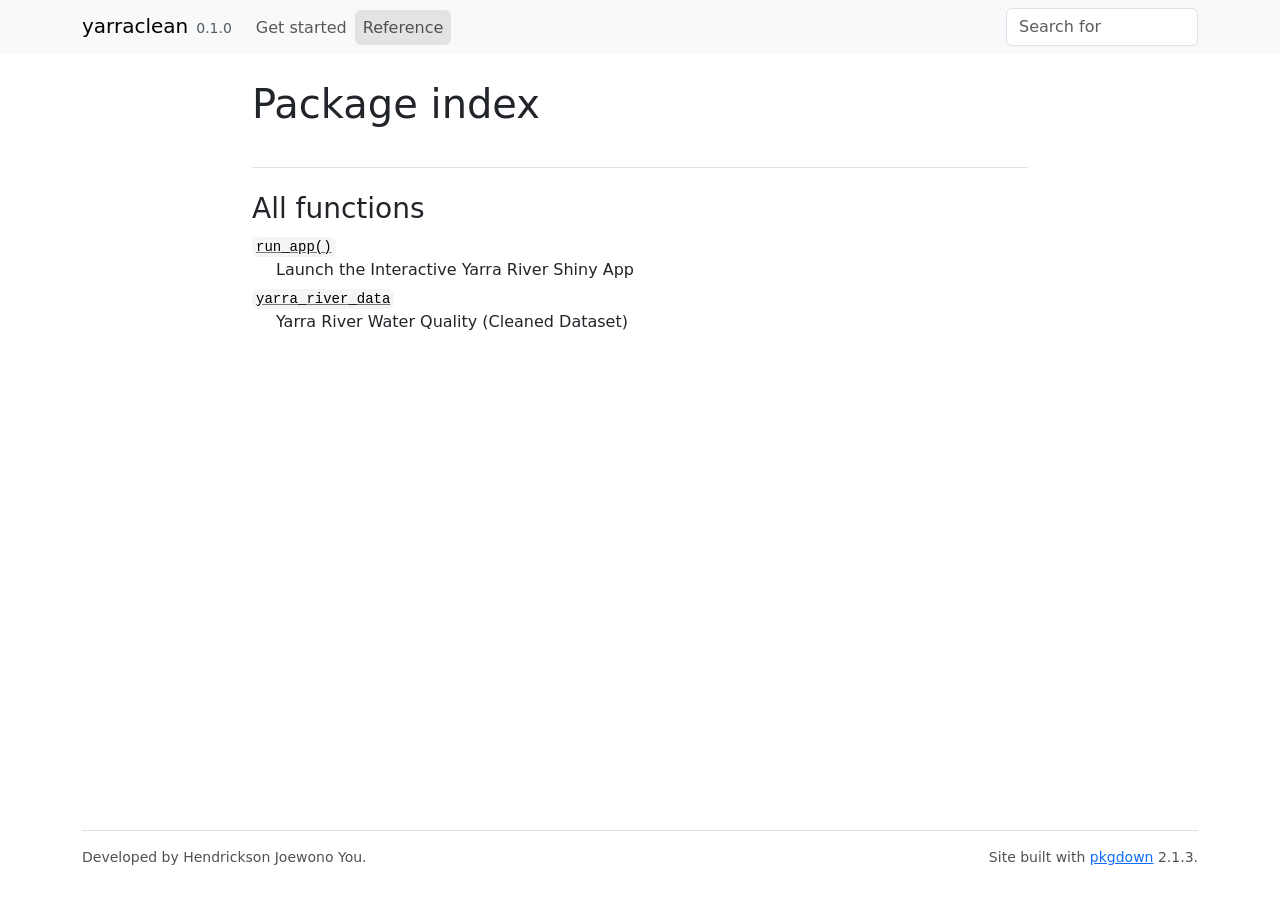
==== commit f36661af: "final refinements" ====
--- a/docs/reference/index.html
+++ b/docs/reference/index.html
@@ -43,16 +43,10 @@
 
       <dl><dt>
 
-          <code><a href="hello.html">hello()</a></code>
-
-        </dt>
-        <dd>Hello, World!</dd>
-      </dl><dl><dt>
-
           <code><a href="run_app.html">run_app()</a></code>
 
         </dt>
-        <dd>Launch the Shiny App</dd>
+        <dd>Launch the Interactive Yarra River Shiny App</dd>
       </dl><dl><dt>
 
           <code><a href="yarra_river_data.html">yarra_river_data</a></code>
